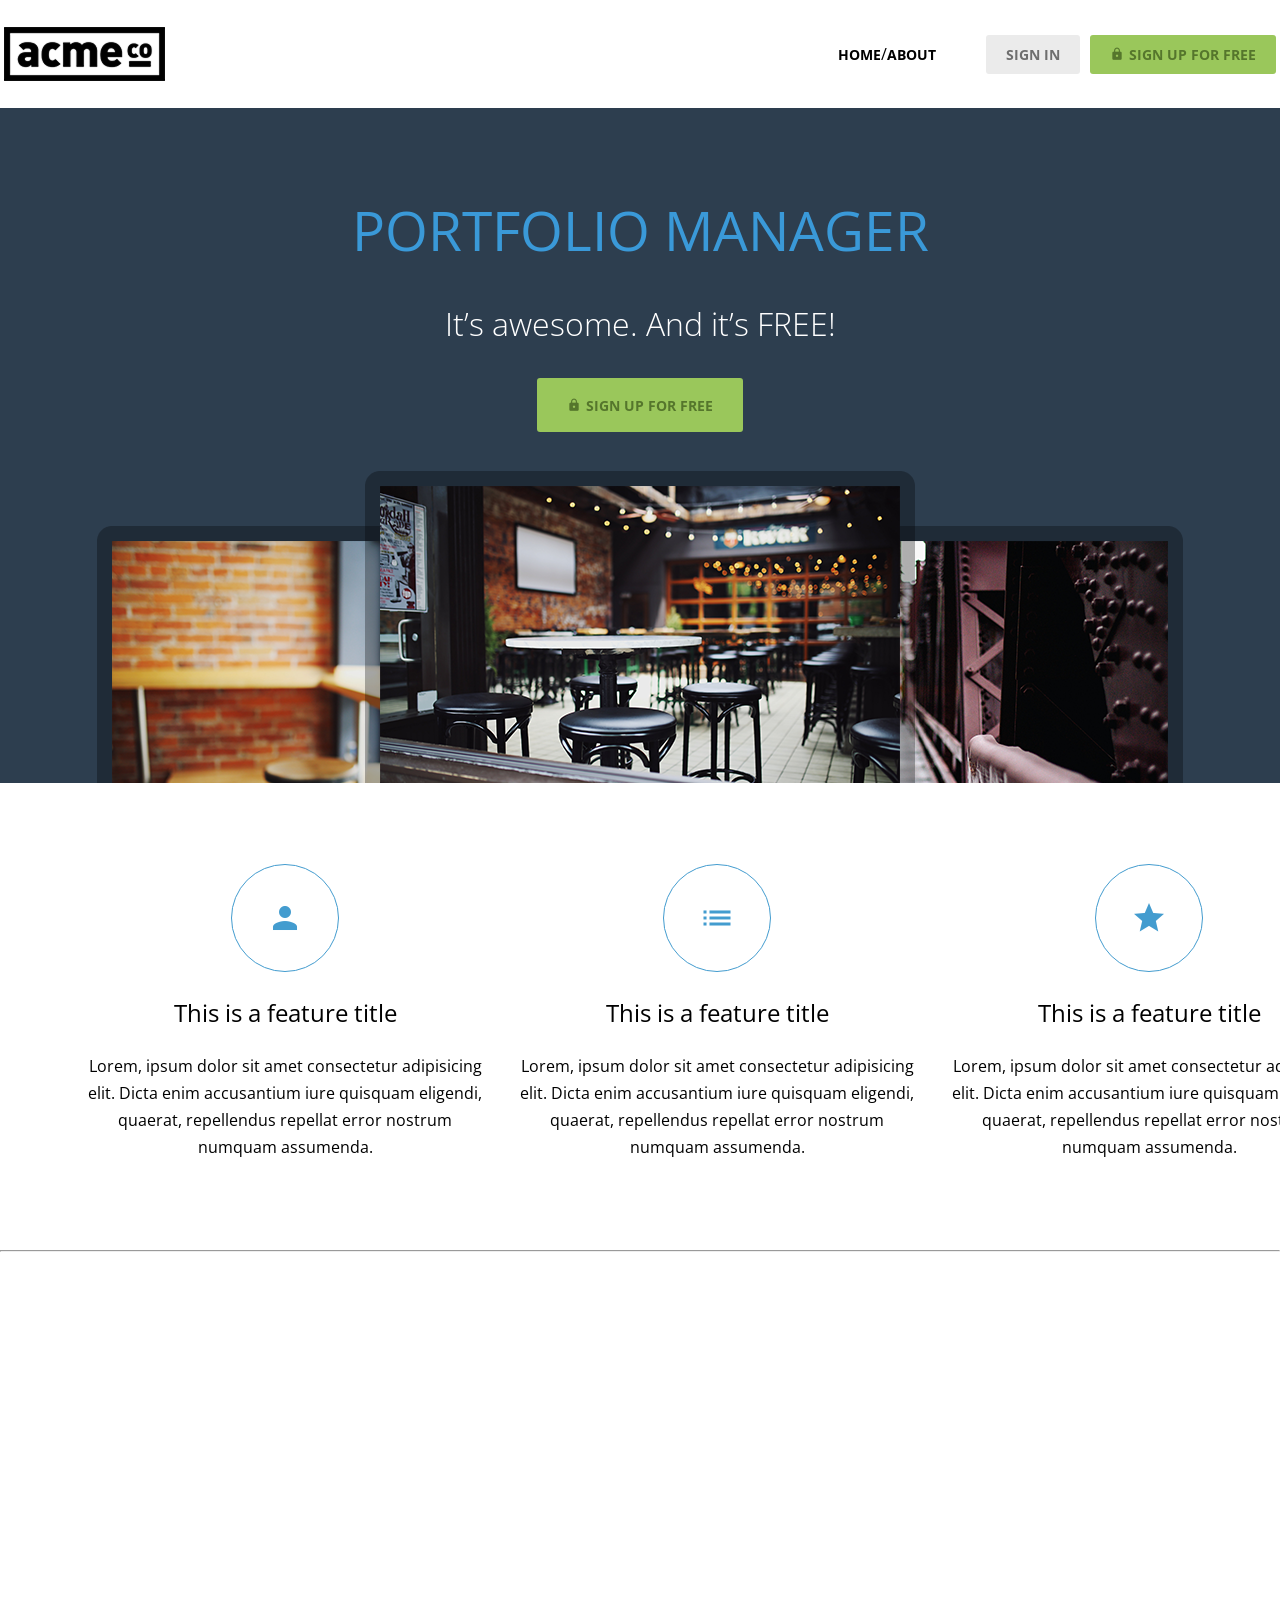
==== index.html @ 3b26fbc9 "feat: Features HTML/CSS 추가" ====
<!DOCTYPE html>
<html lang="en">

<head>
  <meta charset="UTF-8">
  <meta name="viewport" content="width=device-width, initial-scale=1.0">
  <title>ACME</title>
  <link rel="preconnect" href="https://fonts.googleapis.com">
  <link rel="preconnect" href="https://fonts.gstatic.com" crossorigin>
  <link href="https://fonts.googleapis.com/css2?family=Open+Sans:ital,wght@0,300..800;1,300..800&display=swap"
    rel="stylesheet">
  <link href="https://fonts.googleapis.com/icon?family=Material+Icons" rel="stylesheet">
  <link rel="stylesheet" href="css/common.css">
  <link rel="stylesheet" href="css/index.css">
</head>

<body>
  <header>
    <div class="container d-flex justify-content-between align-items-center">
      <h1 class="logo">
        <a href="index.html">
          <img src="images/logo.png" alt="acme logo">
          <span class="hidden">ACME</span>
        </a>
      </h1>
      <nav>
        <ul class="d-flex align-items-center">
          <li>
            <a href="" class="text-nav">home</a>/<a href="" class="text-nav">about</a>
          </li>
          <li>
            <a href="#" class="btn btn-secondary">sign in</a>
          </li>
          <li>
            <a href="#" class="btn btn-primary"><span class="material-icons">lock</span>sign up for free</a>
          </li>
        </ul>
      </nav>
    </div>
  </header>
  <main>
    <section class="hero inner-top-pd">
      <div class="container d-flex flex-column align-items-center g-1">
        <h2 class="text-heading-xl">portfolio manager</h2>
        <h3 class="text-body-l">It’s awesome. And it’s FREE!</h3>
        <a href="#" class="btn btn-primary big"><span class="material-icons">lock</span>sign up for free</a>
        <img src="images/hero_Image.png" alt="">
      </div>
    </section>
    <section class="features container inner-pd">
      <h2 class="hidden">Features</h2>
      <ul class="d-flex justify-content-between">
        <li>
          <div class="icon">
            <span class="material-icons">person</span>
          </div>
          <h3 class="text-heading-s">This is a feature title</h3>
          <p class="text-body-m">
            Lorem, ipsum dolor sit amet consectetur adipisicing elit. Dicta enim accusantium iure quisquam eligendi, quaerat, repellendus repellat error nostrum numquam assumenda.
          </p> 
        </li>
        <li>
          <div class="icon">
            <span class="material-icons">list</span>
          </div>
          <h3 class="text-heading-s">This is a feature title</h3>
          <p class="text-body-m">
            Lorem, ipsum dolor sit amet consectetur adipisicing elit. Dicta enim accusantium iure quisquam eligendi, quaerat, repellendus repellat error nostrum numquam assumenda.
          </p>
        </li>
        <li>
          <div class="icon">
            <span class="material-icons">star</span>
          </div>
          <h3 class="text-heading-s">This is a feature title</h3>
          <p class="text-body-m">
            Lorem, ipsum dolor sit amet consectetur adipisicing elit. Dicta enim accusantium iure quisquam eligendi, quaerat, repellendus repellat error nostrum numquam assumenda.
          </p>
        </li>
      </ul>
    </section>
    <hr>
    <section class="testimonial container inner-pd"></section>
    <section class="cta inner-pd"></section>
  </main>
  <footer class="inner-pd"></footer>
</body>

</html>
---- css/common.css ----
/* 모든 페이지에 공통 적용할 스타일 */
@import url(./normalize.css);
@import url(./reset.css);
@import url(./flex-utility.css);


:root { /* 최상위 선택자 */
  /* Layout */
  --base-unit: 27px;
  --base-font: 16px;

  /* Color styles */
  --black: rgba(44, 44, 44, 1);
  --medium--gray: rgba(110, 110, 110, 1);
  --light--gray: rgba(168, 168, 168, 1);
  --super--light--gray: rgba(235, 235, 235, 1);
  --primary: rgba(154, 199, 91, 1);
  --secondary: rgba(85, 118, 44, 1);
  --white: rgba(255, 255, 255, 1);
  --hero: rgba(45, 62, 79, 1);
  --hero--title: rgba(58, 153, 216, 1);
  --medium-blue: rgba(67, 156, 207, 1);
  --light-blue: rgba(72, 157, 205, 1);
  --c-t-a: rgba(41, 44, 46, 1);

  /* Text-size styles */
  --heading--x-l: calc(var(--base-font) * 3.4375);
  --body--l: calc(var(--base-font) * 2);
  --heading--s: calc(var(--base-font) * 1.5);
  --body--m: var(--base-font);
  --nav--item: calc(var(--base-font) * 0.875);
  --body--m-plus: calc(var(--base-font) * 1.125);
  --link: var(--base-font);
  --button---secondary: calc(var(--base-font) * 0.875);
  --button---primary: calc(var(--base-font) * 0.875);
}

body {
  /* font-family: "Open Sans", sans-serif;
  font-size: var(--base-font);
  line-height: var(--base-unit); */
  font: var(--base-font)/var(--base-unit) "Open Sans", sans-serif;
}

/* 폰트 위계 */
.text-heading-xl{
  font-size: var(--heading--x-l);
  line-height: calc(var(--base-unit) * 3);
  color: var(--hero--title);
  text-transform: uppercase;
  letter-spacing: 2%;
}
.text-heading-s{
  font-size: var(--heading--s);
  line-height: var(--base-unit);
}
.text-body-l{
  font-size: var(--body--l);
  line-height: calc(var(--base-unit) * 2);
  font-weight: 300;
}
.text-body-m{
  font-size: var(--body--m);
  line-height: var(--base-unit);
}
.text-body-m-plus{
  font-size: var(--body--m-plus);
  line-height: var(--base-unit);
}
.text-nav{
  font-size:var(--nav--item);
  font-weight: bold;
  text-transform: uppercase;
}

/* 링크 버튼 */
.btn{
  height: 39px;
  background: var(--super--light--gray);
  border-radius: 3px;
  padding: 0 20px;
  display: inline-flex;
  color: var(--medium--gray);
  align-items: center;
  font-size: calc(var(--base-font) * 0.875);
  font-weight: bold;
  gap: 5px;
  text-transform: uppercase;
}
.btn .material-icons{
  font-size: 14px;
}
.btn-primary{
  background: var(--primary);
  color: var(--secondary);
}
.btn.big{
  height: calc(var(--base-unit) * 2);
  padding: 0 30px;
}


/* 폼 요소 */
.hero{
  background: var(--hero);
}
form{
  width: 350px;
  display: flex;
  flex-direction: column;
  gap: 10px;
}
.field{
  height: calc(var(--base-unit) * 2);
  background: var(--white);
  border-radius: 3px;
  padding: 0 20px;
  display: flex;
  gap: 10px;
  align-items: center;
  color: var(--light--gray);
}
form .field input{
  color: var(--black);
}
form .field input::placeholder{
  font-style: italic;
  color: var(--super--light--gray);
}
form button{
  height: calc(var(--base-unit) * 2);
  display: flex;
  align-items: center;
  justify-content: center;
  border: 1px solid var(--white);
  border-radius: 3px;
  font-size: calc(var(--base-font) * 1.125);
  color: var(--white);
  text-transform: uppercase;
  font-weight: bold;
}

/* 레이아웃 */
.container{
  width: 1272px;
  margin: 0 auto;
}
.inner-pd{
  padding: calc(var(--base-unit) * 3);
}
.inner-top-pd{
  padding-top: calc(var(--base-unit) * 3);
}

/* 헤더 */
body > header {
  background: var(--white);
  padding: var(--base-unit) 0;
  box-shadow:0 4px 5px rgba(0,0,0,.1);
}
.hidden{
  position: absolute;
  clip-path: inset(50%);
  width: 1px;
  height: 1px;
  overflow: hidden;
}
header nav ul{
  gap:10px;
}
header nav ul li:first-child{
  margin-right: 40px;
}
---- css/index.css ----
.hero h3{
  color: var(--white);
}
.features ul{
  gap: 24px;
  text-align: center;
}
.features ul li{
  display: flex;
  flex-direction: column;
  gap: var(--base-unit);
  align-items: center;
}
.features .icon{
  width: calc(var(--base-unit) * 4);
  height: calc(var(--base-unit) * 4);
  display: flex;
  justify-content: center;
  align-items: center;
  border:1px solid var(--medium-blue);
  border-radius:50%; 
  color: var(--medium-blue);
  box-sizing: border-box;
}
.features .icon span{
  font-size: 36px;
}
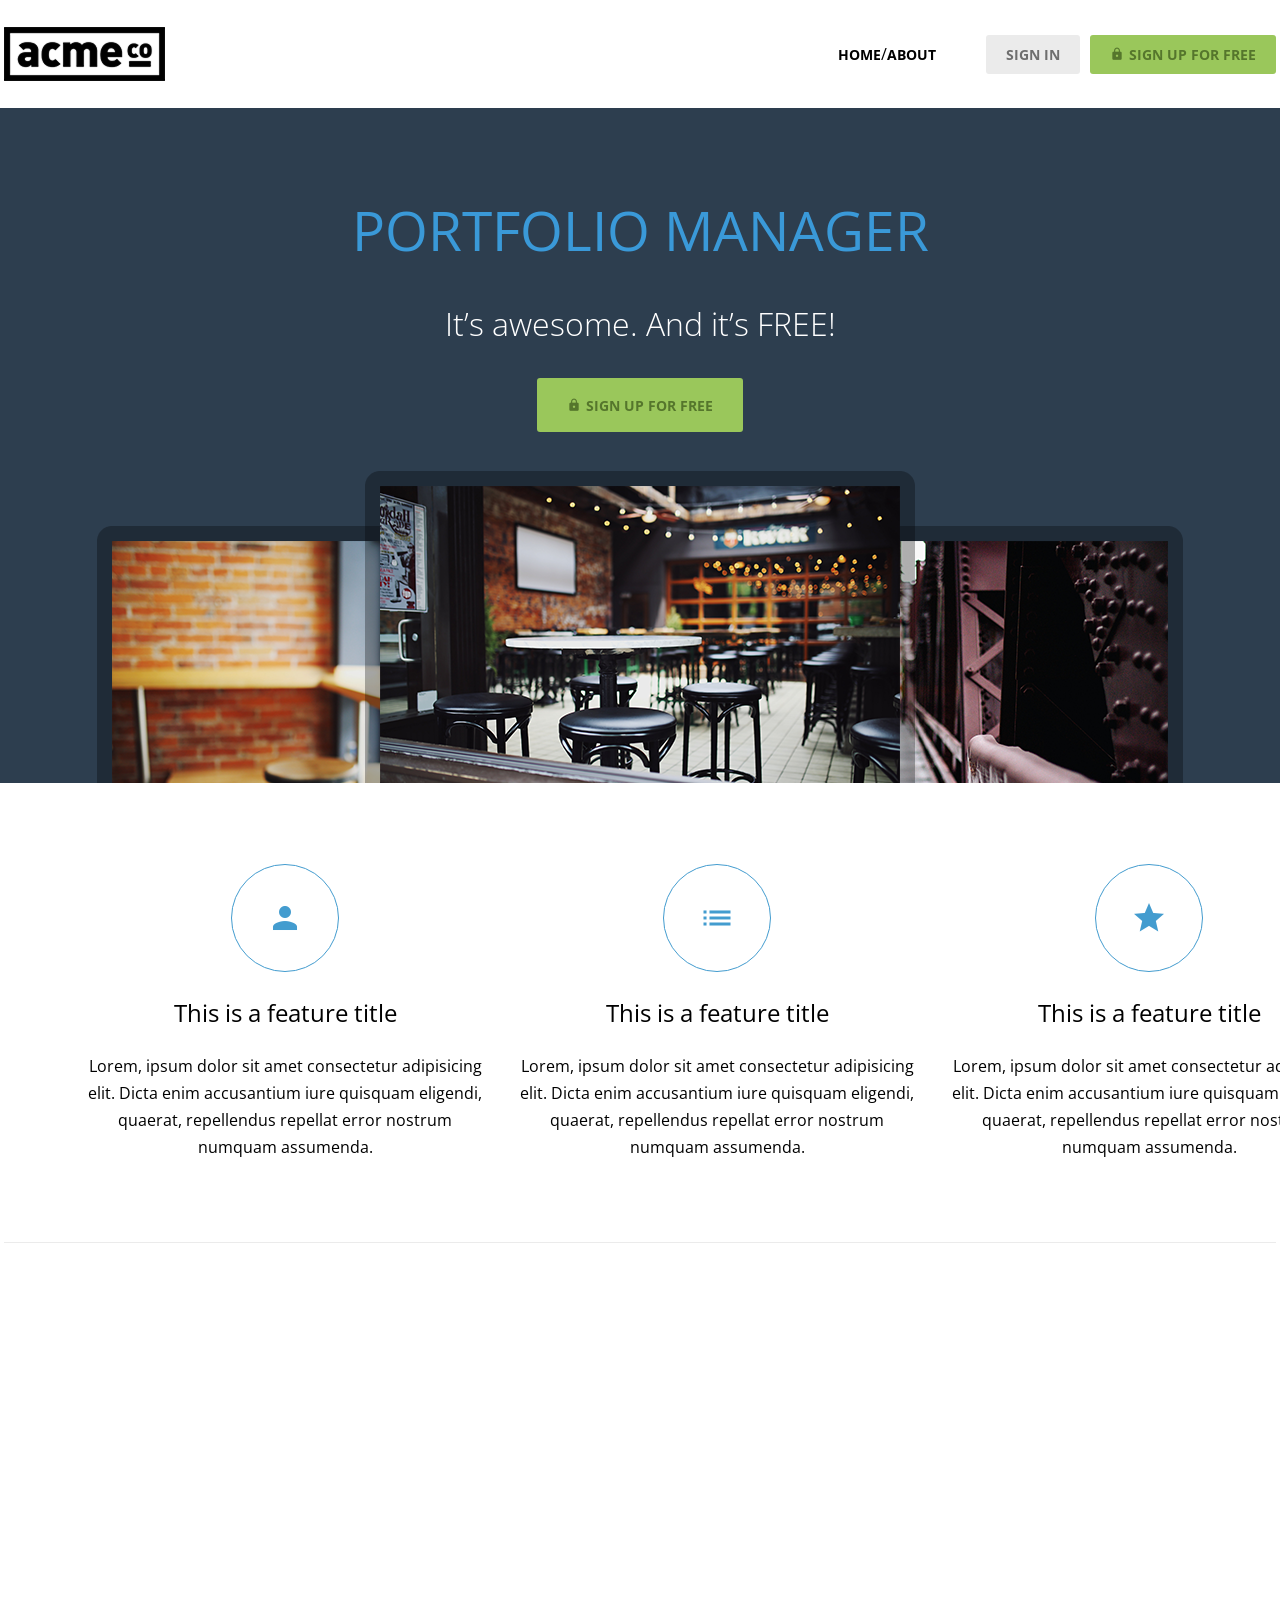
==== commit 8a64e3f3: "feat: HR Style 추가" ====
--- a/index.html
+++ b/index.html
@@ -79,7 +79,7 @@
         </li>
       </ul>
     </section>
-    <hr>
+    <hr class="container">
     <section class="testimonial container inner-pd"></section>
     <section class="cta inner-pd"></section>
   </main>
--- a/css/common.css
+++ b/css/common.css
@@ -152,6 +152,13 @@
   padding-top: calc(var(--base-unit) * 3);
 }
 
+hr{
+  border: none;
+  /* border-top: 1px solid var(--super--light--gray); */
+  height: 1px;
+  background: var(--super--light--gray);
+}
+
 /* 헤더 */
 body > header {
   background: var(--white);
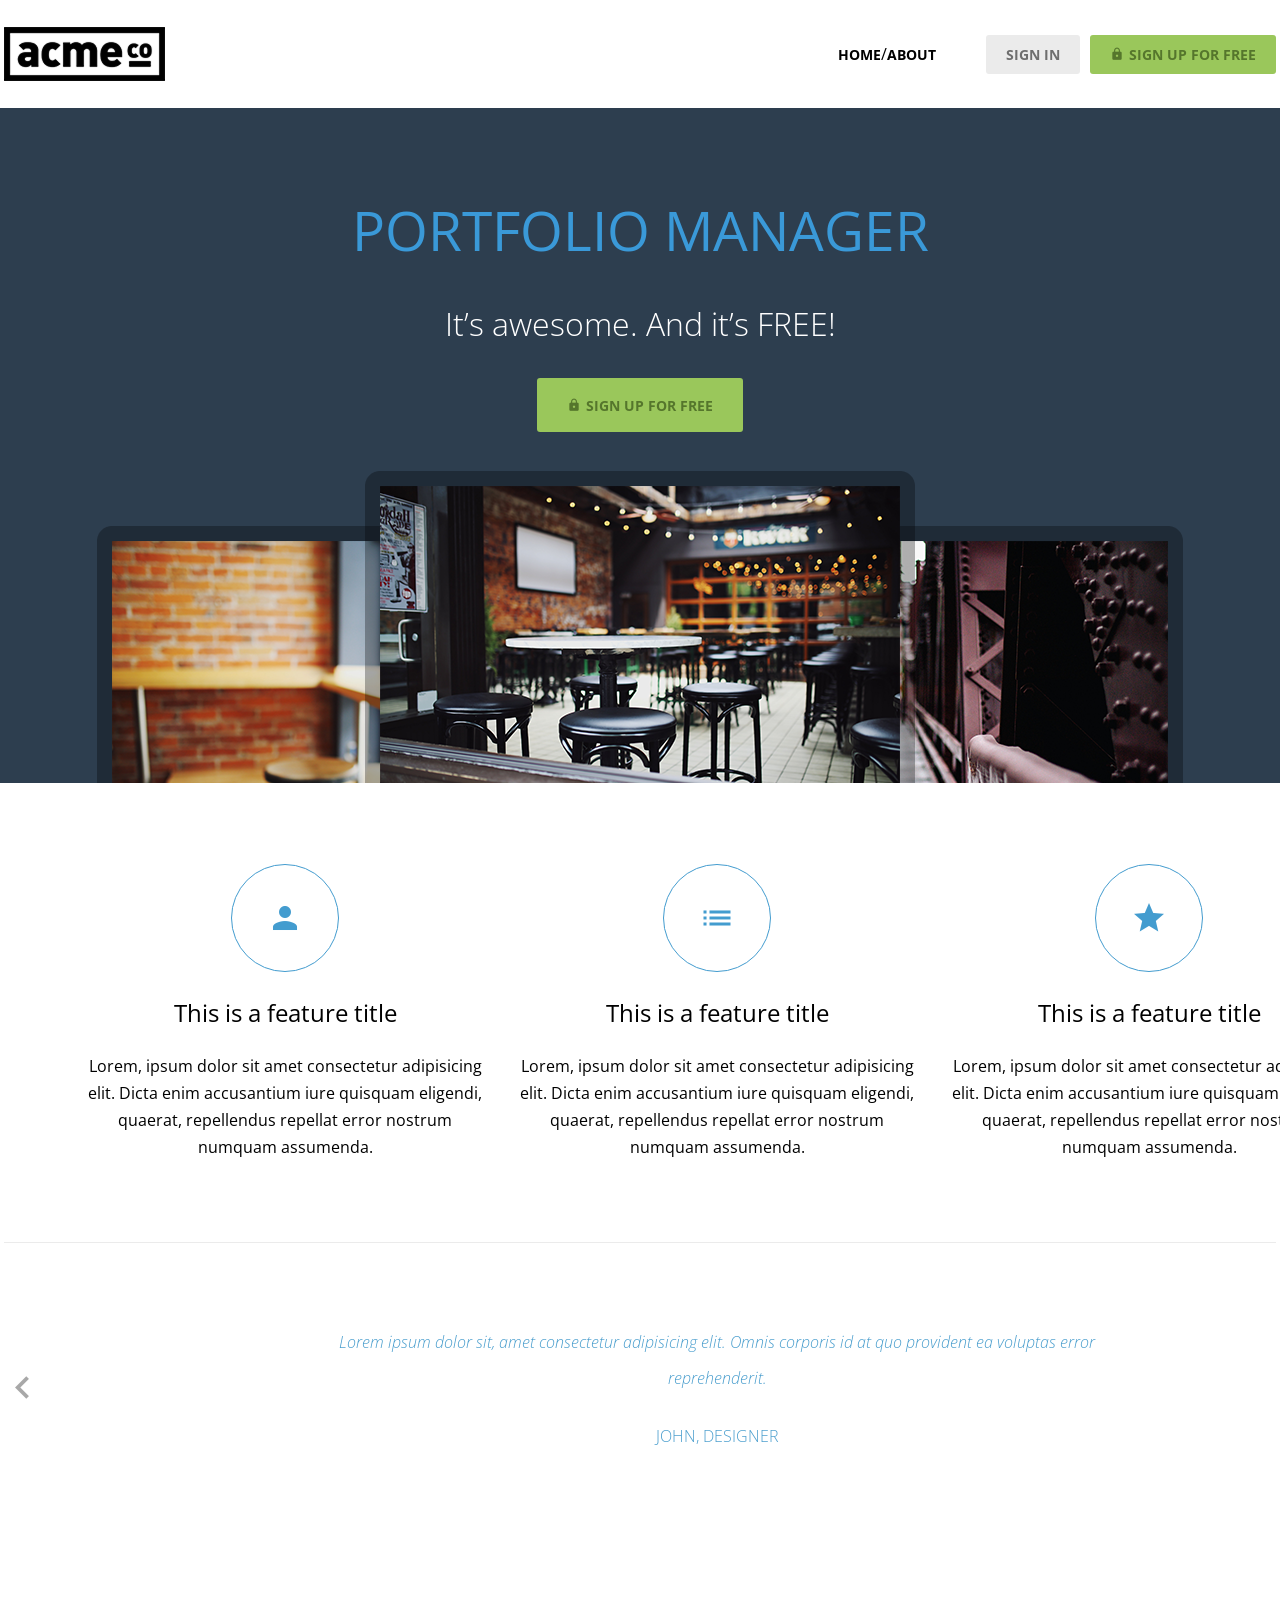
==== commit 540fd564: "feat: testimonial HTML/CSS 추가" ====
--- a/index.html
+++ b/index.html
@@ -1,89 +1,131 @@
-<!DOCTYPE html>
+<!doctype html>
 <html lang="en">
+  <head>
+    <meta charset="UTF-8" />
+    <meta name="viewport" content="width=device-width, initial-scale=1.0" />
+    <title>ACME</title>
+    <link rel="preconnect" href="https://fonts.googleapis.com" />
+    <link rel="preconnect" href="https://fonts.gstatic.com" crossorigin />
+    <link
+      href="https://fonts.googleapis.com/css2?family=Open+Sans:ital,wght@0,300..800;1,300..800&display=swap"
+      rel="stylesheet"
+    />
+    <link href="https://fonts.googleapis.com/icon?family=Material+Icons" rel="stylesheet" />
+    <link rel="stylesheet" href="css/common.css" />
+    <link rel="stylesheet" href="css/index.css" />
+  </head>
 
-<head>
-  <meta charset="UTF-8">
-  <meta name="viewport" content="width=device-width, initial-scale=1.0">
-  <title>ACME</title>
-  <link rel="preconnect" href="https://fonts.googleapis.com">
-  <link rel="preconnect" href="https://fonts.gstatic.com" crossorigin>
-  <link href="https://fonts.googleapis.com/css2?family=Open+Sans:ital,wght@0,300..800;1,300..800&display=swap"
-    rel="stylesheet">
-  <link href="https://fonts.googleapis.com/icon?family=Material+Icons" rel="stylesheet">
-  <link rel="stylesheet" href="css/common.css">
-  <link rel="stylesheet" href="css/index.css">
-</head>
-
-<body>
-  <header>
-    <div class="container d-flex justify-content-between align-items-center">
-      <h1 class="logo">
-        <a href="index.html">
-          <img src="images/logo.png" alt="acme logo">
-          <span class="hidden">ACME</span>
-        </a>
-      </h1>
-      <nav>
-        <ul class="d-flex align-items-center">
+  <body>
+    <header>
+      <div class="container d-flex justify-content-between align-items-center">
+        <h1 class="logo">
+          <a href="index.html">
+            <img src="images/logo.png" alt="acme logo" />
+            <span class="hidden">ACME</span>
+          </a>
+        </h1>
+        <nav>
+          <ul class="d-flex align-items-center">
+            <li><a href="" class="text-nav">home</a>/<a href="" class="text-nav">about</a></li>
+            <li>
+              <a href="#" class="btn btn-secondary">sign in</a>
+            </li>
+            <li>
+              <a href="#" class="btn btn-primary"
+                ><span class="material-icons">lock</span>sign up for free</a
+              >
+            </li>
+          </ul>
+        </nav>
+      </div>
+    </header>
+    <main>
+      <section class="hero inner-top-pd">
+        <div class="container d-flex flex-column align-items-center g-1">
+          <h2 class="text-heading-xl">portfolio manager</h2>
+          <h3 class="text-body-l">It’s awesome. And it’s FREE!</h3>
+          <a href="#" class="btn btn-primary big"
+            ><span class="material-icons">lock</span>sign up for free</a
+          >
+          <img src="images/hero_Image.png" alt="" />
+        </div>
+      </section>
+      <section class="features container inner-pd">
+        <h2 class="hidden">Features</h2>
+        <ul class="d-flex justify-content-between">
           <li>
-            <a href="" class="text-nav">home</a>/<a href="" class="text-nav">about</a>
+            <div class="icon">
+              <span class="material-icons">person</span>
+            </div>
+            <h3 class="text-heading-s">This is a feature title</h3>
+            <p class="text-body-m">
+              Lorem, ipsum dolor sit amet consectetur adipisicing elit. Dicta enim accusantium iure
+              quisquam eligendi, quaerat, repellendus repellat error nostrum numquam assumenda.
+            </p>
           </li>
           <li>
-            <a href="#" class="btn btn-secondary">sign in</a>
+            <div class="icon">
+              <span class="material-icons">list</span>
+            </div>
+            <h3 class="text-heading-s">This is a feature title</h3>
+            <p class="text-body-m">
+              Lorem, ipsum dolor sit amet consectetur adipisicing elit. Dicta enim accusantium iure
+              quisquam eligendi, quaerat, repellendus repellat error nostrum numquam assumenda.
+            </p>
           </li>
           <li>
-            <a href="#" class="btn btn-primary"><span class="material-icons">lock</span>sign up for free</a>
+            <div class="icon">
+              <span class="material-icons">star</span>
+            </div>
+            <h3 class="text-heading-s">This is a feature title</h3>
+            <p class="text-body-m">
+              Lorem, ipsum dolor sit amet consectetur adipisicing elit. Dicta enim accusantium iure
+              quisquam eligendi, quaerat, repellendus repellat error nostrum numquam assumenda.
+            </p>
           </li>
         </ul>
-      </nav>
-    </div>
-  </header>
-  <main>
-    <section class="hero inner-top-pd">
-      <div class="container d-flex flex-column align-items-center g-1">
-        <h2 class="text-heading-xl">portfolio manager</h2>
-        <h3 class="text-body-l">It’s awesome. And it’s FREE!</h3>
-        <a href="#" class="btn btn-primary big"><span class="material-icons">lock</span>sign up for free</a>
-        <img src="images/hero_Image.png" alt="">
-      </div>
-    </section>
-    <section class="features container inner-pd">
-      <h2 class="hidden">Features</h2>
-      <ul class="d-flex justify-content-between">
-        <li>
-          <div class="icon">
-            <span class="material-icons">person</span>
-          </div>
-          <h3 class="text-heading-s">This is a feature title</h3>
-          <p class="text-body-m">
-            Lorem, ipsum dolor sit amet consectetur adipisicing elit. Dicta enim accusantium iure quisquam eligendi, quaerat, repellendus repellat error nostrum numquam assumenda.
-          </p> 
-        </li>
-        <li>
-          <div class="icon">
-            <span class="material-icons">list</span>
-          </div>
-          <h3 class="text-heading-s">This is a feature title</h3>
-          <p class="text-body-m">
-            Lorem, ipsum dolor sit amet consectetur adipisicing elit. Dicta enim accusantium iure quisquam eligendi, quaerat, repellendus repellat error nostrum numquam assumenda.
-          </p>
-        </li>
-        <li>
-          <div class="icon">
-            <span class="material-icons">star</span>
-          </div>
-          <h3 class="text-heading-s">This is a feature title</h3>
-          <p class="text-body-m">
-            Lorem, ipsum dolor sit amet consectetur adipisicing elit. Dicta enim accusantium iure quisquam eligendi, quaerat, repellendus repellat error nostrum numquam assumenda.
-          </p>
-        </li>
-      </ul>
-    </section>
-    <hr class="container">
-    <section class="testimonial container inner-pd"></section>
-    <section class="cta inner-pd"></section>
-  </main>
-  <footer class="inner-pd"></footer>
-</body>
-
-</html>+      </section>
+      <hr class="container" />
+      <section class="testimonial slidewrapper container inner-pd">
+        <h2 class="hidden">testimonial</h2>
+        <ul class="slidecontainer">
+          <li>
+            <blockquote>
+              <p>
+                Lorem ipsum dolor sit, amet consectetur adipisicing elit. Omnis corporis id at quo
+                provident ea voluptas error reprehenderit.
+              </p>
+            </blockquote>
+            <small>John, Designer</small>
+          </li>
+          <li>
+            <blockquote>
+              <p>
+                Lorem ipsum dolor sit, amet consectetur adipisicing elit. Omnis corporis id at quo
+                provident ea voluptas error reprehenderit.
+              </p>
+            </blockquote>
+            <small>Jane, Designer</small>
+          </li>
+          <li>
+            <blockquote>
+              <p>
+                Lorem ipsum dolor sit, amet consectetur adipisicing elit. Omnis corporis id at quo
+                provident ea voluptas error reprehenderit.
+              </p>
+            </blockquote>
+            <small>Tomas, Designer</small>
+          </li>
+        </ul>
+        <button type="button" class="button prev">
+          <span class="material-icons">chevron_left</span>
+        </button>
+        <button type="button" class="button next">
+          <span class="material-icons">chevron_right</span>
+        </button>
+      </section>
+      <section class="cta inner-pd"></section>
+    </main>
+    <footer class="inner-pd"></footer>
+  </body>
+</html>
--- a/css/common.css
+++ b/css/common.css
@@ -3,8 +3,8 @@
 @import url(./reset.css);
 @import url(./flex-utility.css);
 
-
-:root { /* 최상위 선택자 */
+:root {
+  /* 최상위 선택자 */
   /* Layout */
   --base-unit: 27px;
   --base-font: 16px;
@@ -39,42 +39,44 @@
   /* font-family: "Open Sans", sans-serif;
   font-size: var(--base-font);
   line-height: var(--base-unit); */
-  font: var(--base-font)/var(--base-unit) "Open Sans", sans-serif;
+  font:
+    var(--base-font)/var(--base-unit) "Open Sans",
+    sans-serif;
 }
 
 /* 폰트 위계 */
-.text-heading-xl{
+.text-heading-xl {
   font-size: var(--heading--x-l);
   line-height: calc(var(--base-unit) * 3);
   color: var(--hero--title);
   text-transform: uppercase;
   letter-spacing: 2%;
 }
-.text-heading-s{
+.text-heading-s {
   font-size: var(--heading--s);
   line-height: var(--base-unit);
 }
-.text-body-l{
+.text-body-l {
   font-size: var(--body--l);
   line-height: calc(var(--base-unit) * 2);
   font-weight: 300;
 }
-.text-body-m{
+.text-body-m {
   font-size: var(--body--m);
   line-height: var(--base-unit);
 }
-.text-body-m-plus{
+.text-body-m-plus {
   font-size: var(--body--m-plus);
   line-height: var(--base-unit);
 }
-.text-nav{
-  font-size:var(--nav--item);
+.text-nav {
+  font-size: var(--nav--item);
   font-weight: bold;
   text-transform: uppercase;
 }
 
 /* 링크 버튼 */
-.btn{
+.btn {
   height: 39px;
   background: var(--super--light--gray);
   border-radius: 3px;
@@ -87,30 +89,29 @@
   gap: 5px;
   text-transform: uppercase;
 }
-.btn .material-icons{
+.btn .material-icons {
   font-size: 14px;
 }
-.btn-primary{
+.btn-primary {
   background: var(--primary);
   color: var(--secondary);
 }
-.btn.big{
+.btn.big {
   height: calc(var(--base-unit) * 2);
   padding: 0 30px;
 }
 
-
 /* 폼 요소 */
-.hero{
+.hero {
   background: var(--hero);
 }
-form{
+form {
   width: 350px;
   display: flex;
   flex-direction: column;
   gap: 10px;
 }
-.field{
+.field {
   height: calc(var(--base-unit) * 2);
   background: var(--white);
   border-radius: 3px;
@@ -120,14 +121,14 @@
   align-items: center;
   color: var(--light--gray);
 }
-form .field input{
+form .field input {
   color: var(--black);
 }
-form .field input::placeholder{
+form .field input::placeholder {
   font-style: italic;
   color: var(--super--light--gray);
 }
-form button{
+form button {
   height: calc(var(--base-unit) * 2);
   display: flex;
   align-items: center;
@@ -141,18 +142,18 @@
 }
 
 /* 레이아웃 */
-.container{
+.container {
   width: 1272px;
   margin: 0 auto;
 }
-.inner-pd{
+.inner-pd {
   padding: calc(var(--base-unit) * 3);
 }
-.inner-top-pd{
+.inner-top-pd {
   padding-top: calc(var(--base-unit) * 3);
 }
 
-hr{
+hr {
   border: none;
   /* border-top: 1px solid var(--super--light--gray); */
   height: 1px;
@@ -163,18 +164,58 @@
 body > header {
   background: var(--white);
   padding: var(--base-unit) 0;
-  box-shadow:0 4px 5px rgba(0,0,0,.1);
-}
-.hidden{
+  box-shadow: 0 4px 5px rgba(0, 0, 0, 0.1);
+}
+.hidden {
   position: absolute;
   clip-path: inset(50%);
   width: 1px;
   height: 1px;
   overflow: hidden;
 }
-header nav ul{
-  gap:10px;
-}
-header nav ul li:first-child{
+header nav ul {
+  gap: 10px;
+}
+header nav ul li:first-child {
   margin-right: 40px;
 }
+
+/* 슬라이드 */
+.slidewrapper {
+  position: relative;
+  overflow: hidden;
+}
+.slidecontainer {
+  width: 300%; /* js 부모 너비파악 > 슬라이드 개수 파악 > 너비 계산 지정할 예정 */
+  display: flex;
+  transition: 0.3s ease-out;
+}
+.slidecontainer li {
+  width: 100%;
+  display: flex;
+  flex-direction: column;
+  align-items: center;
+  gap: var(--base-unit);
+}
+/* 버튼 */
+.slidewrapper button {
+  width: 45px;
+  height: 45px;
+  display: flex;
+  justify-content: center;
+  align-items: center;
+  color: var(--light--gray);
+  cursor: pointer;
+  position: absolute;
+  top: 50%;
+  transform: translateY(-50%);
+}
+.slidewrapper button.prev {
+  left: 0;
+}
+.slidewrapper button.next {
+  right: 0;
+}
+.slidewrapper button span {
+  font-size: 45px;
+}
--- a/css/index.css
+++ b/css/index.css
@@ -1,27 +1,44 @@
-.hero h3{
+.hero h3 {
   color: var(--white);
 }
-.features ul{
+.features ul {
   gap: 24px;
   text-align: center;
 }
-.features ul li{
+.features ul li {
   display: flex;
   flex-direction: column;
   gap: var(--base-unit);
   align-items: center;
 }
-.features .icon{
+.features .icon {
   width: calc(var(--base-unit) * 4);
   height: calc(var(--base-unit) * 4);
   display: flex;
   justify-content: center;
   align-items: center;
-  border:1px solid var(--medium-blue);
-  border-radius:50%; 
+  border: 1px solid var(--medium-blue);
+  border-radius: 50%;
   color: var(--medium-blue);
   box-sizing: border-box;
 }
-.features .icon span{
+.features .icon span {
   font-size: 36px;
-}+}
+.testimonial {
+  font-weight: 300;
+  color: var(--light-blue);
+  text-align: center;
+}
+.testimonial blockquote {
+  width: 840px;
+  font-weight: 300;
+  font-style: italic;
+  font-style: 24px;
+  line-height: 36px;
+}
+.testimonial small {
+  text-transform: uppercase;
+  font-style: 16px;
+  line-height: 27px;
+}
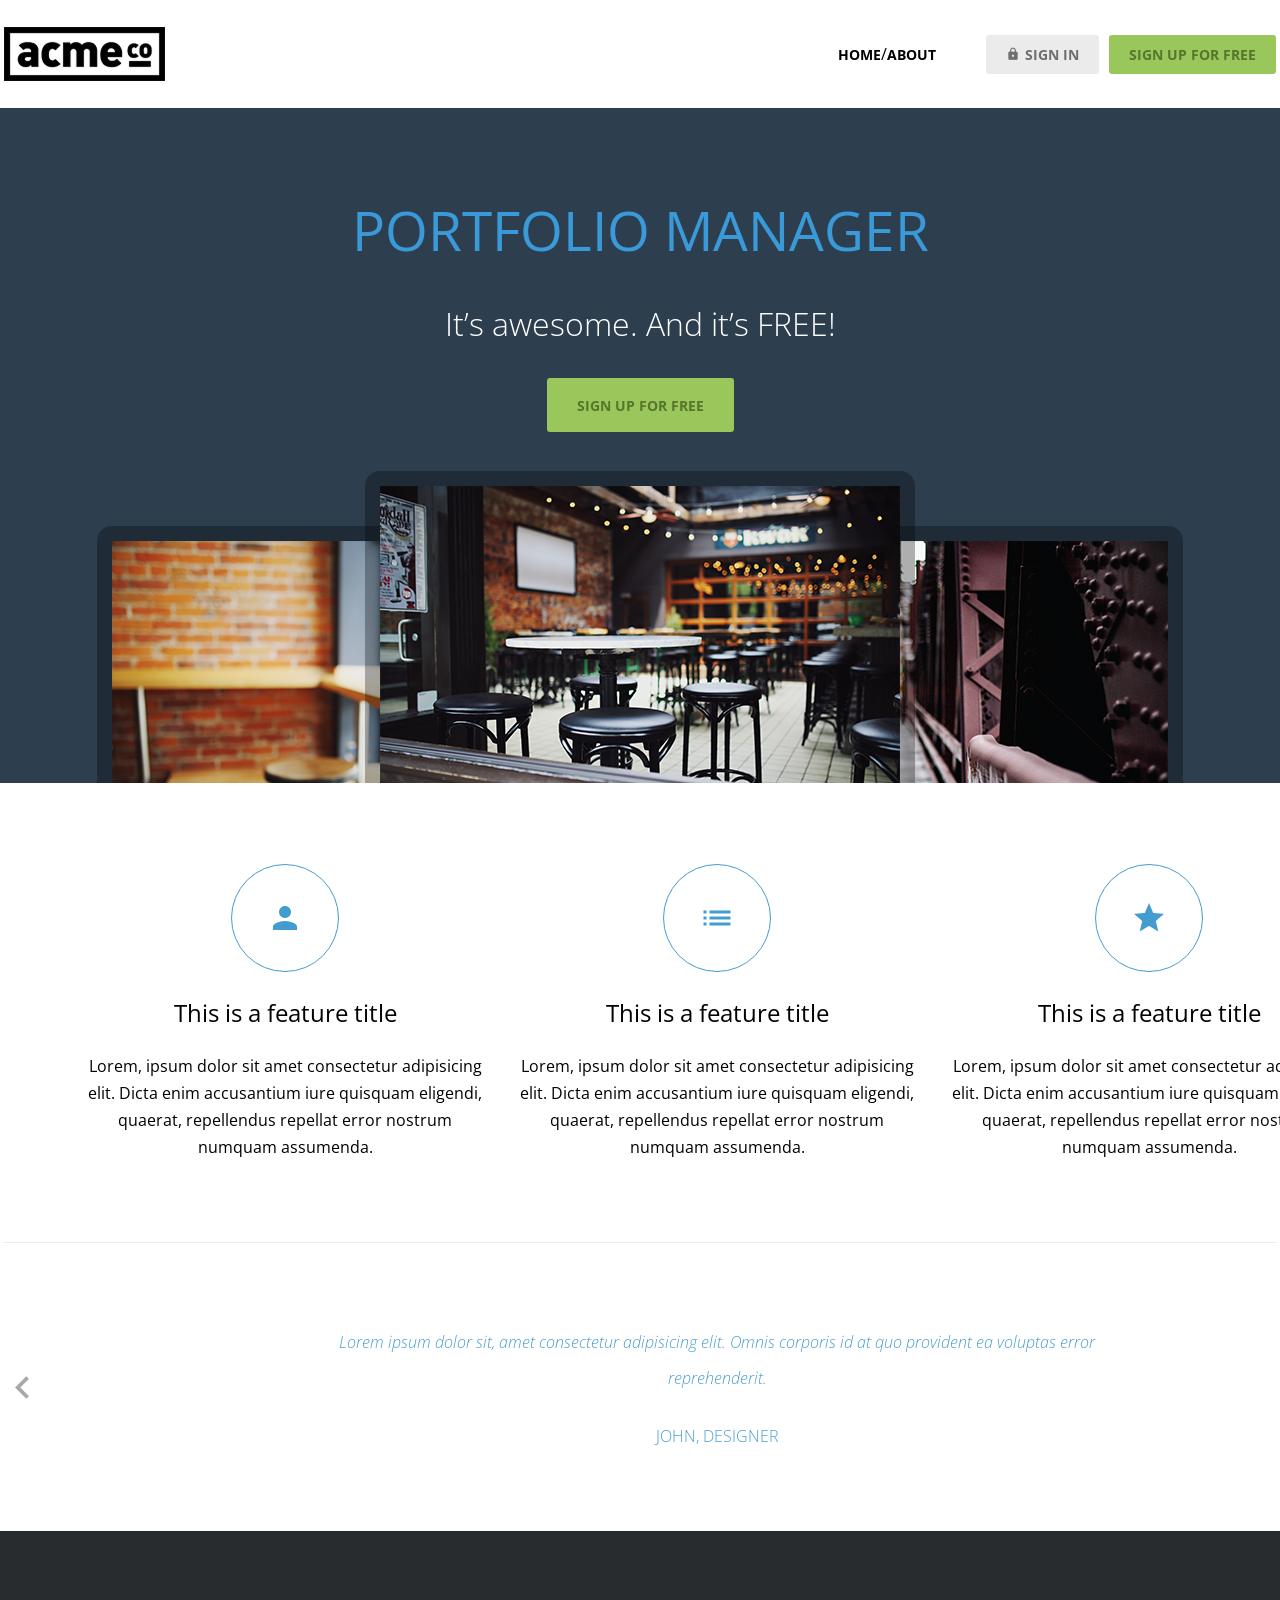
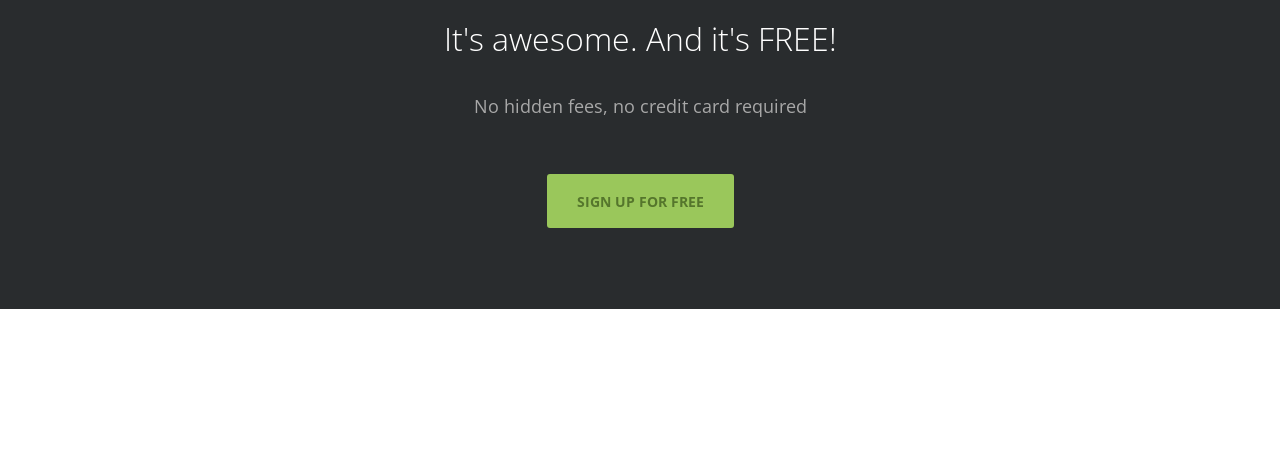
==== commit 7817db63: "feat: CTA HTML/CSS 추가" ====
--- a/index.html
+++ b/index.html
@@ -28,12 +28,12 @@
           <ul class="d-flex align-items-center">
             <li><a href="" class="text-nav">home</a>/<a href="" class="text-nav">about</a></li>
             <li>
-              <a href="#" class="btn btn-secondary">sign in</a>
+              <a href="#" class="btn btn-secondary"
+                ><span class="material-icons">lock</span>sign in</a
+              >
             </li>
             <li>
-              <a href="#" class="btn btn-primary"
-                ><span class="material-icons">lock</span>sign up for free</a
-              >
+              <a href="#" class="btn btn-primary">sign up for free</a>
             </li>
           </ul>
         </nav>
@@ -44,9 +44,7 @@
         <div class="container d-flex flex-column align-items-center g-1">
           <h2 class="text-heading-xl">portfolio manager</h2>
           <h3 class="text-body-l">It’s awesome. And it’s FREE!</h3>
-          <a href="#" class="btn btn-primary big"
-            ><span class="material-icons">lock</span>sign up for free</a
-          >
+          <a href="#" class="btn btn-primary big">sign up for free</a>
           <img src="images/hero_Image.png" alt="" />
         </div>
       </section>
@@ -124,7 +122,13 @@
           <span class="material-icons">chevron_right</span>
         </button>
       </section>
-      <section class="cta inner-pd"></section>
+      <section class="cta inner-pd d-flex flex-column align-items-center g-2">
+        <div class="content d-flex flex-column align-items-center g-1">
+          <h3 class="text-body-l">It's awesome. And it's FREE!</h3>
+          <p class="text-body-m-plus">No hidden fees, no credit card required</p>
+        </div>
+        <a href="#" class="btn btn-primary big">sign up for free</a>
+      </section>
     </main>
     <footer class="inner-pd"></footer>
   </body>
--- a/css/common.css
+++ b/css/common.css
@@ -60,6 +60,7 @@
   font-size: var(--body--l);
   line-height: calc(var(--base-unit) * 2);
   font-weight: 300;
+  text-align: center;
 }
 .text-body-m {
   font-size: var(--body--m);
@@ -68,6 +69,8 @@
 .text-body-m-plus {
   font-size: var(--body--m-plus);
   line-height: var(--base-unit);
+  text-align: center;
+  color: var(--light--gray);
 }
 .text-nav {
   font-size: var(--nav--item);
@@ -219,3 +222,11 @@
 .slidewrapper button span {
   font-size: 45px;
 }
+
+/* CTA */
+.cta {
+  background: var(--c-t-a);
+}
+.cta h3 {
+  color: var(--white);
+}
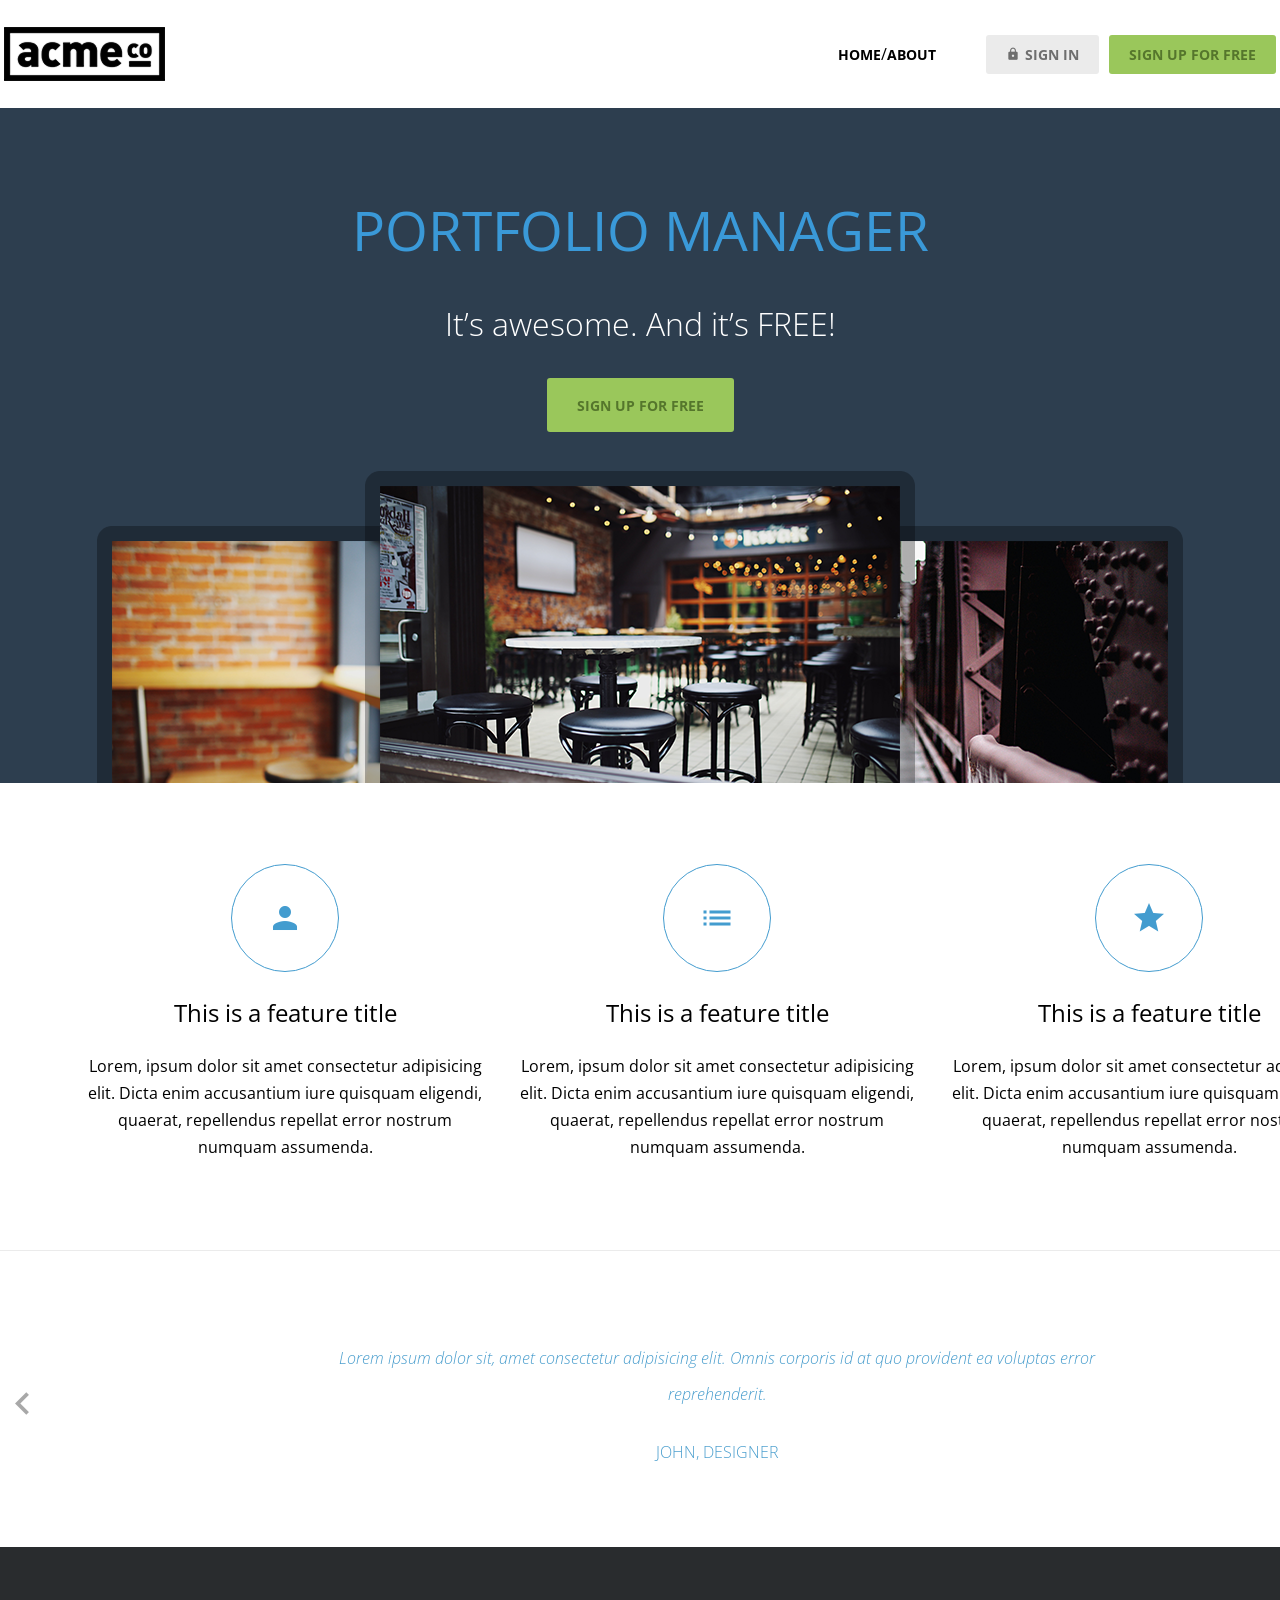
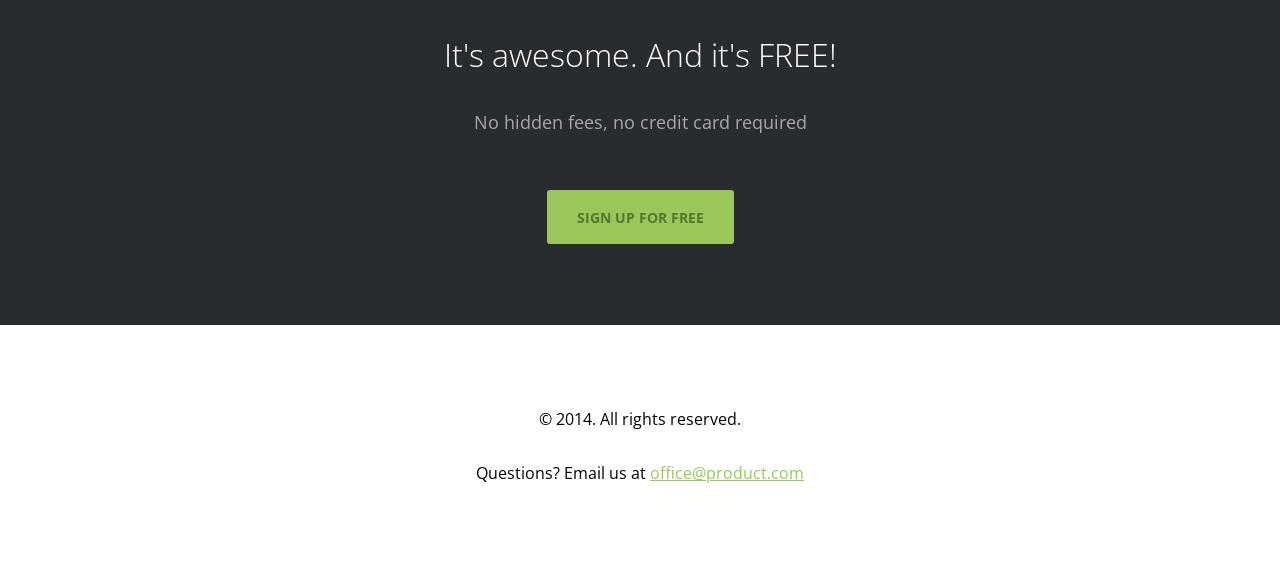
==== commit 8c12c871: "feat: Footer HTML/CSS 추가" ====
--- a/index.html
+++ b/index.html
@@ -83,7 +83,7 @@
           </li>
         </ul>
       </section>
-      <hr class="container" />
+      <hr class="header" />
       <section class="testimonial slidewrapper container inner-pd">
         <h2 class="hidden">testimonial</h2>
         <ul class="slidecontainer">
@@ -123,13 +123,16 @@
         </button>
       </section>
       <section class="cta inner-pd d-flex flex-column align-items-center g-2">
-        <div class="content d-flex flex-column align-items-center g-1">
+        <div class="content d-flex flex-column g-1">
           <h3 class="text-body-l">It's awesome. And it's FREE!</h3>
           <p class="text-body-m-plus">No hidden fees, no credit card required</p>
         </div>
         <a href="#" class="btn btn-primary big">sign up for free</a>
       </section>
     </main>
-    <footer class="inner-pd"></footer>
+    <footer class="inner-pd d-flex flex-column align-items-center g-1">
+      <p>&copy; 2014. All rights reserved.</p>
+      <p>Questions? Email us at <a href="#" class="text-link">office@product.com</a></p>
+    </footer>
   </body>
 </html>
--- a/css/common.css
+++ b/css/common.css
@@ -163,6 +163,11 @@
   background: var(--super--light--gray);
 }
 
+.text-link {
+  text-decoration: underline;
+  color: var(--primary);
+}
+
 /* 헤더 */
 body > header {
   background: var(--white);
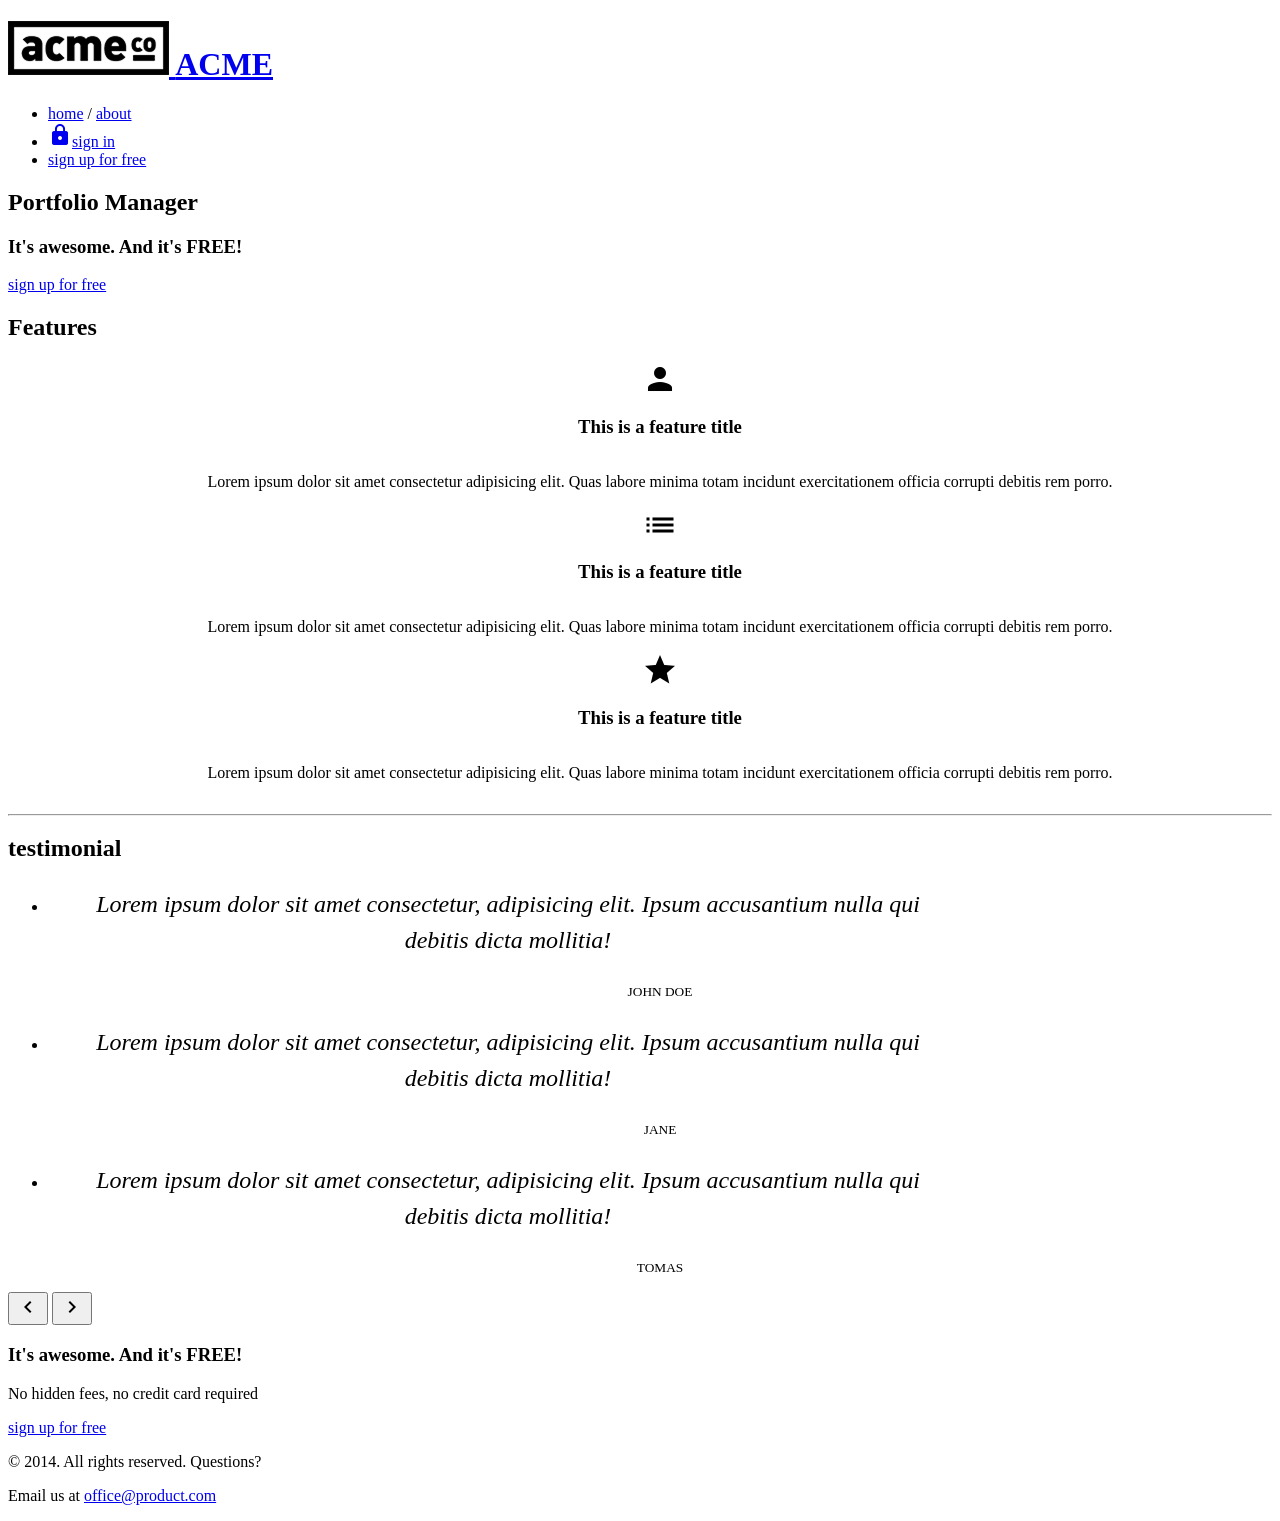
==== commit 34f0352b: "최신화" ====
--- a/index.html
+++ b/index.html
@@ -26,14 +26,18 @@
         </h1>
         <nav>
           <ul class="d-flex align-items-center">
-            <li><a href="" class="text-nav">home</a>/<a href="" class="text-nav">about</a></li>
             <li>
-              <a href="#" class="btn btn-secondary"
+              <a href="index.html" class="text-nav">home</a>
+              /
+              <a href="about.html" class="text-nav">about</a>
+            </li>
+            <li>
+              <a href="signin.html" class="btn btn-secondary"
                 ><span class="material-icons">lock</span>sign in</a
               >
             </li>
             <li>
-              <a href="#" class="btn btn-primary">sign up for free</a>
+              <a href="signup.html" class="btn btn-primary">sign up for free</a>
             </li>
           </ul>
         </nav>
@@ -42,10 +46,10 @@
     <main>
       <section class="hero inner-top-pd">
         <div class="container d-flex flex-column align-items-center g-1">
-          <h2 class="text-heading-xl">portfolio manager</h2>
-          <h3 class="text-body-l">It’s awesome. And it’s FREE!</h3>
+          <h2 class="text-heading-xl">Portfolio Manager</h2>
+          <h3 class="text-body-l">It's awesome. And it's FREE!</h3>
           <a href="#" class="btn btn-primary big">sign up for free</a>
-          <img src="images/hero_Image.png" alt="" />
+          <img src="images/hero_image.png" alt="" />
         </div>
       </section>
       <section class="features container inner-pd">
@@ -56,9 +60,9 @@
               <span class="material-icons">person</span>
             </div>
             <h3 class="text-heading-s">This is a feature title</h3>
-            <p class="text-body-m">
-              Lorem, ipsum dolor sit amet consectetur adipisicing elit. Dicta enim accusantium iure
-              quisquam eligendi, quaerat, repellendus repellat error nostrum numquam assumenda.
+            <p>
+              Lorem ipsum dolor sit amet consectetur adipisicing elit. Quas labore minima totam
+              incidunt exercitationem officia corrupti debitis rem porro.
             </p>
           </li>
           <li>
@@ -66,9 +70,9 @@
               <span class="material-icons">list</span>
             </div>
             <h3 class="text-heading-s">This is a feature title</h3>
-            <p class="text-body-m">
-              Lorem, ipsum dolor sit amet consectetur adipisicing elit. Dicta enim accusantium iure
-              quisquam eligendi, quaerat, repellendus repellat error nostrum numquam assumenda.
+            <p>
+              Lorem ipsum dolor sit amet consectetur adipisicing elit. Quas labore minima totam
+              incidunt exercitationem officia corrupti debitis rem porro.
             </p>
           </li>
           <li>
@@ -76,43 +80,43 @@
               <span class="material-icons">star</span>
             </div>
             <h3 class="text-heading-s">This is a feature title</h3>
-            <p class="text-body-m">
-              Lorem, ipsum dolor sit amet consectetur adipisicing elit. Dicta enim accusantium iure
-              quisquam eligendi, quaerat, repellendus repellat error nostrum numquam assumenda.
+            <p>
+              Lorem ipsum dolor sit amet consectetur adipisicing elit. Quas labore minima totam
+              incidunt exercitationem officia corrupti debitis rem porro.
             </p>
           </li>
         </ul>
       </section>
-      <hr class="header" />
+      <hr class="container" />
       <section class="testimonial slidewrapper container inner-pd">
         <h2 class="hidden">testimonial</h2>
         <ul class="slidecontainer">
           <li>
             <blockquote>
               <p>
-                Lorem ipsum dolor sit, amet consectetur adipisicing elit. Omnis corporis id at quo
-                provident ea voluptas error reprehenderit.
+                Lorem ipsum dolor sit amet consectetur, adipisicing elit. Ipsum accusantium nulla
+                qui debitis dicta mollitia!
               </p>
             </blockquote>
-            <small>John, Designer</small>
+            <small>john doe</small>
           </li>
           <li>
             <blockquote>
               <p>
-                Lorem ipsum dolor sit, amet consectetur adipisicing elit. Omnis corporis id at quo
-                provident ea voluptas error reprehenderit.
+                Lorem ipsum dolor sit amet consectetur, adipisicing elit. Ipsum accusantium nulla
+                qui debitis dicta mollitia!
               </p>
             </blockquote>
-            <small>Jane, Designer</small>
+            <small>jane</small>
           </li>
           <li>
             <blockquote>
               <p>
-                Lorem ipsum dolor sit, amet consectetur adipisicing elit. Omnis corporis id at quo
-                provident ea voluptas error reprehenderit.
+                Lorem ipsum dolor sit amet consectetur, adipisicing elit. Ipsum accusantium nulla
+                qui debitis dicta mollitia!
               </p>
             </blockquote>
-            <small>Tomas, Designer</small>
+            <small>tomas</small>
           </li>
         </ul>
         <button type="button" class="button prev">
@@ -131,8 +135,8 @@
       </section>
     </main>
     <footer class="inner-pd d-flex flex-column align-items-center g-1">
-      <p>&copy; 2014. All rights reserved.</p>
-      <p>Questions? Email us at <a href="#" class="text-link">office@product.com</a></p>
+      <p>&copy; 2014. All rights reserved. Questions?</p>
+      <p>Email us at <a href="#" class="text-link">office@product.com</a></p>
     </footer>
   </body>
 </html>
--- a/css/common.css
+++ b/css/common.css
@@ -1,18 +1,16 @@
-/* 모든 페이지에 공통 적용할 스타일 */
-@import url(./normalize.css);
-@import url(./reset.css);
-@import url(./flex-utility.css);
+@import url("normalize.css");
+@import url("reset.css");
+@import url("flex-utility.css");
 
 :root {
-  /* 최상위 선택자 */
   /* Layout */
   --base-unit: 27px;
   --base-font: 16px;
 
   /* Color styles */
   --black: rgba(44, 44, 44, 1);
+  --light--gray: rgba(168, 168, 168, 1);
   --medium--gray: rgba(110, 110, 110, 1);
-  --light--gray: rgba(168, 168, 168, 1);
   --super--light--gray: rgba(235, 235, 235, 1);
   --primary: rgba(154, 199, 91, 1);
   --secondary: rgba(85, 118, 44, 1);
@@ -37,8 +35,8 @@
 
 body {
   /* font-family: "Open Sans", sans-serif;
-  font-size: var(--base-font);
-  line-height: var(--base-unit); */
+  font-size:var(--base-font);
+  line-height:var(--base-unit); */
   font:
     var(--base-font)/var(--base-unit) "Open Sans",
     sans-serif;
@@ -52,20 +50,24 @@
   text-transform: uppercase;
   letter-spacing: 2%;
 }
+
 .text-heading-s {
   font-size: var(--heading--s);
   line-height: var(--base-unit);
 }
+
 .text-body-l {
   font-size: var(--body--l);
   line-height: calc(var(--base-unit) * 2);
   font-weight: 300;
   text-align: center;
 }
+
 .text-body-m {
   font-size: var(--body--m);
   line-height: var(--base-unit);
 }
+
 .text-body-m-plus {
   font-size: var(--body--m-plus);
   line-height: var(--base-unit);
@@ -77,7 +79,6 @@
   font-weight: bold;
   text-transform: uppercase;
 }
-
 /* 링크 버튼 */
 .btn {
   height: 39px;
@@ -114,65 +115,52 @@
   flex-direction: column;
   gap: 10px;
 }
-.field {
+form .field {
   height: calc(var(--base-unit) * 2);
   background: var(--white);
   border-radius: 3px;
   padding: 0 20px;
   display: flex;
-  gap: 10px;
   align-items: center;
   color: var(--light--gray);
 }
+form .field label {
+  display: flex;
+}
 form .field input {
+  font-style: italic;
   color: var(--black);
+  width: 100%;
+  outline: none;
+}
+form .field:focus-within {
+  box-shadow: inset 0 0 5px rgba(72, 0, 255, 0.7);
 }
 form .field input::placeholder {
-  font-style: italic;
   color: var(--super--light--gray);
 }
 form button {
   height: calc(var(--base-unit) * 2);
+  border-radius: 3px;
   display: flex;
   align-items: center;
   justify-content: center;
+  color: var(--white);
+  font-size: calc(var(--base-font) * 1.125);
+  text-transform: uppercase;
+  font-weight: bold;
   border: 1px solid var(--white);
-  border-radius: 3px;
-  font-size: calc(var(--base-font) * 1.125);
-  color: var(--white);
-  text-transform: uppercase;
-  font-weight: bold;
-}
-
+}
 /* 레이아웃 */
 .container {
   width: 1272px;
   margin: 0 auto;
 }
 .inner-pd {
-  padding: calc(var(--base-unit) * 3);
+  padding: calc(var(--base-unit) * 3) 0;
 }
 .inner-top-pd {
   padding-top: calc(var(--base-unit) * 3);
-}
-
-hr {
-  border: none;
-  /* border-top: 1px solid var(--super--light--gray); */
-  height: 1px;
-  background: var(--super--light--gray);
-}
-
-.text-link {
-  text-decoration: underline;
-  color: var(--primary);
-}
-
-/* 헤더 */
-body > header {
-  background: var(--white);
-  padding: var(--base-unit) 0;
-  box-shadow: 0 4px 5px rgba(0, 0, 0, 0.1);
 }
 .hidden {
   position: absolute;
@@ -181,6 +169,29 @@
   height: 1px;
   overflow: hidden;
 }
+
+hr {
+  border: none;
+  /* border-top:1px solid var(--super--light--gray); */
+  height: 1px;
+  background: var(--super--light--gray);
+}
+
+.text-link {
+  text-decoration: underline;
+  color: var(--primary);
+}
+section .header {
+  margin-bottom: calc(var(--base-unit) * 2);
+}
+
+/* 헤더 */
+body > header {
+  background: var(--white);
+  padding: var(--base-unit) 0;
+  box-shadow: 0 4px 5px rgba(0, 0, 0, 0.1);
+}
+
 header nav ul {
   gap: 10px;
 }
@@ -194,7 +205,7 @@
   overflow: hidden;
 }
 .slidecontainer {
-  width: 300%; /* js 부모 너비파악 > 슬라이드 개수 파악 > 너비 계산 지정할 예정 */
+  width: 300%; /* js 부모 너비파악, 슬라이드 개수 파악, 너비 계산 지정할 예정 */
   display: flex;
   transition: 0.3s ease-out;
 }
@@ -205,7 +216,10 @@
   align-items: center;
   gap: var(--base-unit);
 }
-/* 버튼 */
+.slidecontainer li > p {
+  width: 700px;
+  text-align: center;
+}
 .slidewrapper button {
   width: 45px;
   height: 45px;
@@ -224,9 +238,6 @@
 .slidewrapper button.next {
   right: 0;
 }
-.slidewrapper button span {
-  font-size: 45px;
-}
 
 /* CTA */
 .cta {
--- a/css/index.css
+++ b/css/index.css
@@ -1,6 +1,7 @@
 .hero h3 {
   color: var(--white);
 }
+
 .features ul {
   gap: 24px;
   text-align: center;
@@ -19,26 +20,24 @@
   align-items: center;
   border: 1px solid var(--medium-blue);
   border-radius: 50%;
+  box-sizing: border-box;
   color: var(--medium-blue);
-  box-sizing: border-box;
 }
 .features .icon span {
   font-size: 36px;
 }
-.testimonial {
+.testimonial li {
   font-weight: 300;
   color: var(--light-blue);
   text-align: center;
 }
 .testimonial blockquote {
   width: 840px;
-  font-weight: 300;
   font-style: italic;
-  font-style: 24px;
+  font-size: 24px;
   line-height: 36px;
 }
 .testimonial small {
+  font-weight: 300;
   text-transform: uppercase;
-  font-style: 16px;
-  line-height: 27px;
 }
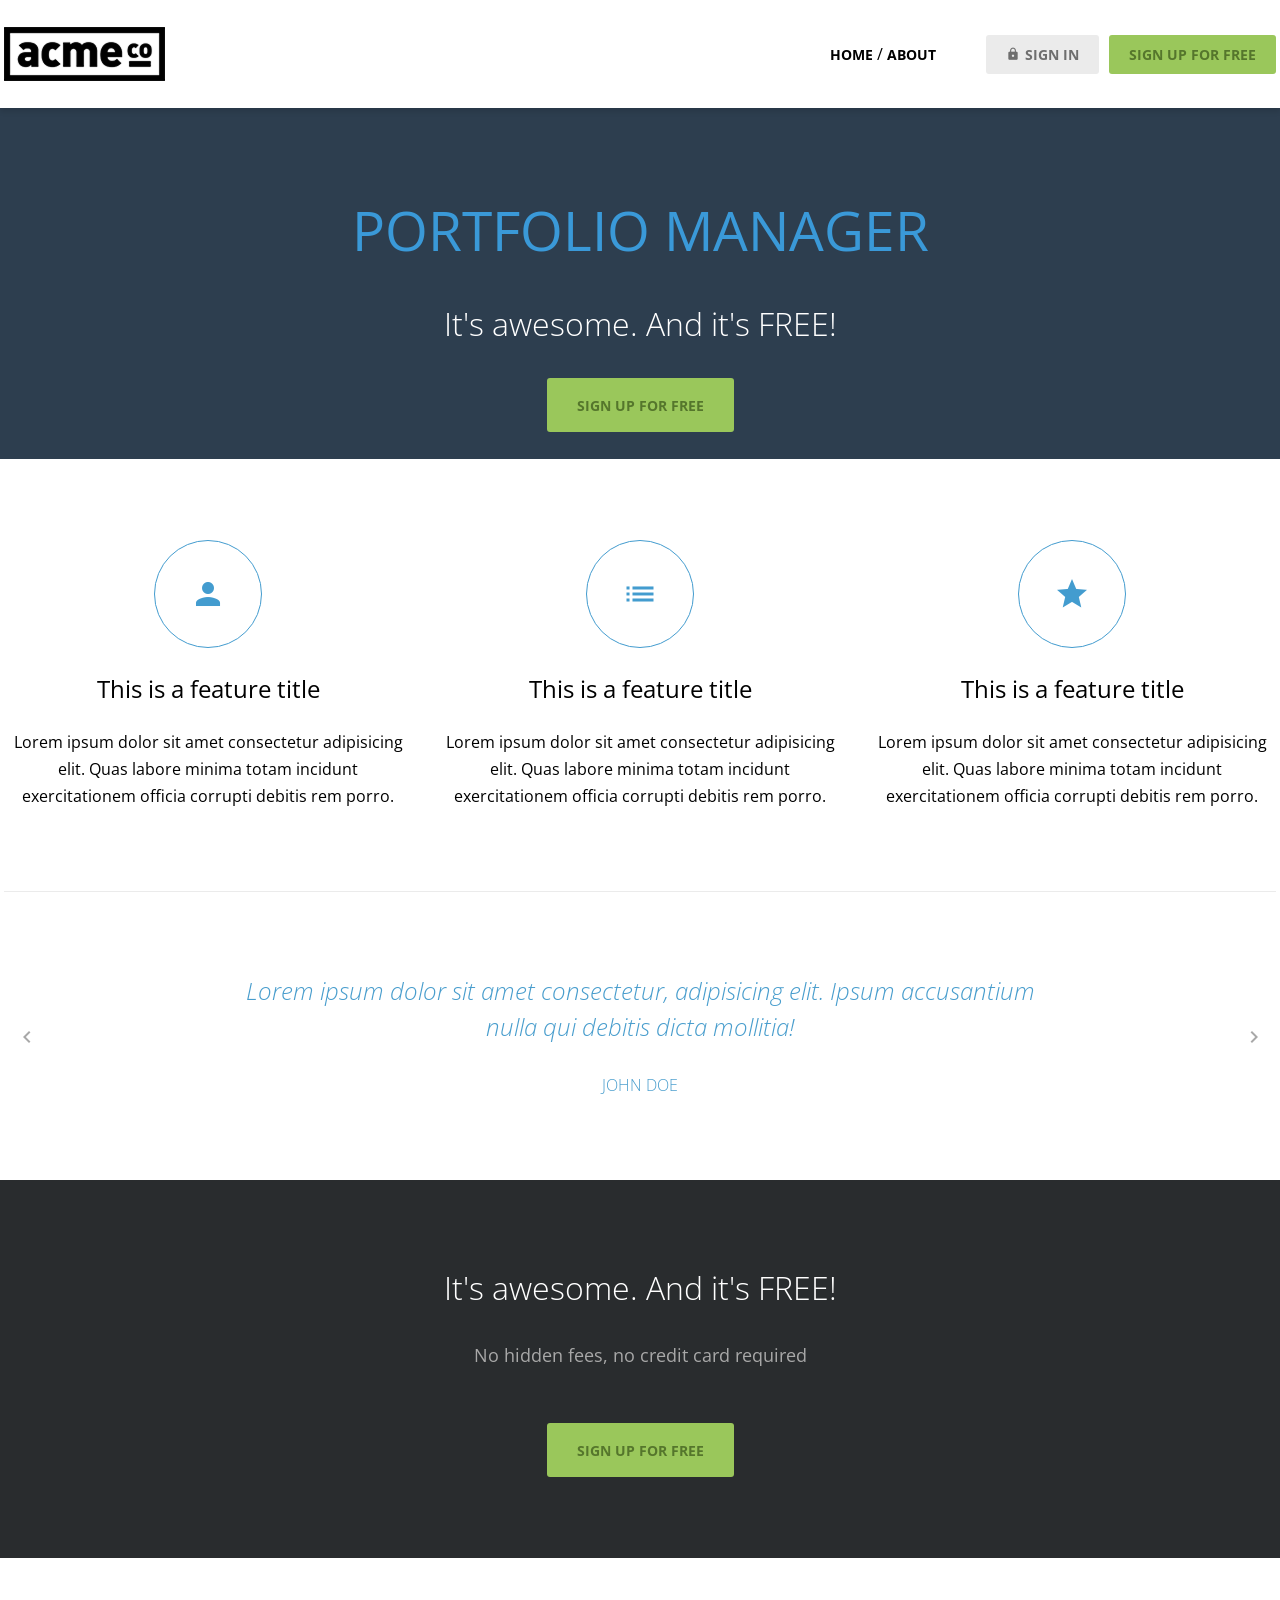
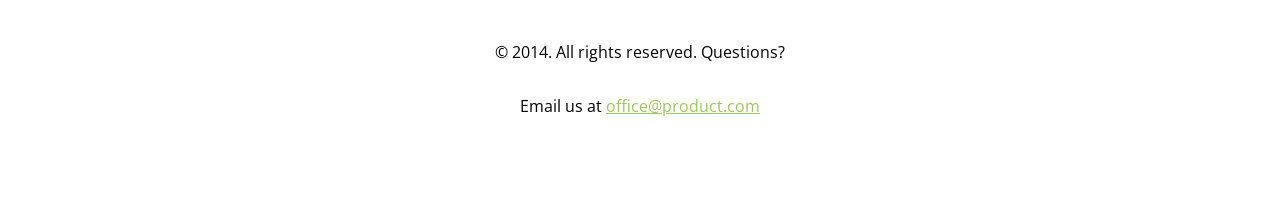
==== commit 880325c8: "feat: 슬라이드, 아코디언 js 추가" ====
--- a/index.html
+++ b/index.html
@@ -138,5 +138,6 @@
       <p>&copy; 2014. All rights reserved. Questions?</p>
       <p>Email us at <a href="#" class="text-link">office@product.com</a></p>
     </footer>
+    <script src="js/main.js"></script>
   </body>
 </html>
--- a/css/common.css
+++ b/css/common.css
@@ -186,10 +186,21 @@
 }
 
 /* 헤더 */
+body {
+  transition: 0.5s;
+}
+
 body > header {
   background: var(--white);
   padding: var(--base-unit) 0;
   box-shadow: 0 4px 5px rgba(0, 0, 0, 0.1);
+  position: sticky;
+  top: 0;
+  transition: 0.5s;
+}
+
+body header.fixed {
+  padding: calc(var(--base-unit) / 2) 0;
 }
 
 header nav ul {
